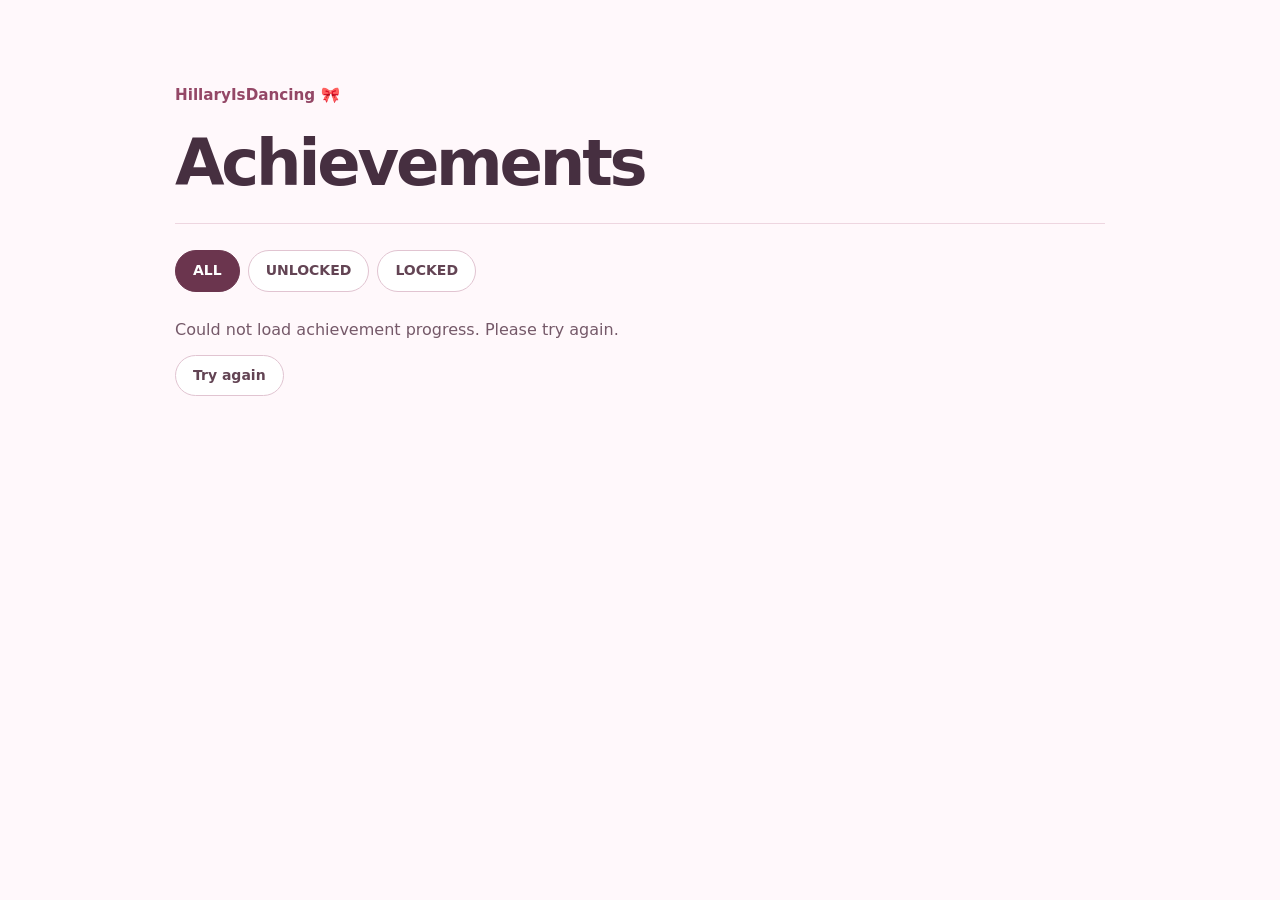
==== achievements.html @ 7daec535 "Add files via upload" ====
<!doctype html>
<html lang="en">
<head>
<meta charset="utf-8">
<meta name="viewport" content="width=device-width,initial-scale=1">
<meta name="robots" content="noindex,nofollow,noarchive">
<meta name="theme-color" content="#fff7fa">
<title>Achievements · HillaryIsDancing</title>
<style>
*{box-sizing:border-box}
body{margin:0;min-height:100vh;background:#fff8fb;color:#462f40;font:1rem/1.55 Inter,system-ui,sans-serif}
main{max-width:970px;margin:auto;padding:clamp(36px,8vw,84px) 20px}
header{border-bottom:1px solid #eed6e0;padding-bottom:26px}
.brand{margin:0;color:#944766;font-size:.95rem;font-weight:650}
h1{font-size:clamp(2.3rem,7vw,4rem);letter-spacing:-.05em;line-height:1.05;margin:.35em 0 0}
.filters{display:flex;flex-wrap:wrap;gap:8px;margin:26px 0}
button{cursor:pointer;font:inherit}
.filters button,.retry{border:1px solid #e1c4d1;border-radius:30px;padding:9px 17px;background:white;color:#634454;font-size:.875rem;font-weight:650}
.filters button[aria-pressed=true]{background:#6b354e;color:white;border-color:#6b354e}
button:focus-visible,summary:focus-visible{outline:3px solid #b73573;outline-offset:3px}
#cards{display:grid;grid-template-columns:repeat(auto-fit,minmax(min(100%,300px),1fr));gap:16px;align-items:start}
article{background:white;border:1px solid #edd9e3;border-radius:18px;padding:22px;min-width:0;overflow-wrap:anywhere}
article header{display:flex;align-items:baseline;justify-content:space-between;gap:12px;border:0;padding:0}
h2{font-size:1.18rem;line-height:1.35;margin:0}
.badge{font-size:.8rem;font-weight:650;padding:3px 10px;border-radius:20px;background:#f4edf1;color:#685561}
.earned{background:#e5f4eb;color:#286044}
p{margin:12px 0}article p,summary,#status{color:#755969}
.meter{display:flex;align-items:center;gap:12px;font-size:.875rem;font-variant-numeric:tabular-nums}
progress{width:100%;height:7px;flex:1;border:0;border-radius:20px;background:#f3e4eb;color:#c75283;accent-color:#c75283}
progress::-webkit-progress-bar{background:#f3e4eb;border-radius:20px}
progress::-webkit-progress-value{background:#c75283;border-radius:20px}
progress::-moz-progress-bar{background:#c75283;border-radius:20px}
details{border-top:1px solid #f2e5ec;margin-top:16px;padding-top:10px;font-size:.9rem}
summary{cursor:pointer}ol{padding-left:1.35rem}li{margin:5px 0}
</style>
</head>
<body>
<main>
<header><p class="brand">HillaryIsDancing 🎀</p><h1>Achievements</h1></header>
<div class="filters" role="group" aria-label="Filter achievements">
<button data-filter="all" aria-pressed="true">ALL</button>
<button data-filter="unlocked" aria-pressed="false">UNLOCKED</button>
<button data-filter="locked" aria-pressed="false">LOCKED</button>
</div>
<p id="status" role="status">Loading achievements…</p>
<button class="retry" hidden onclick="location.reload()">Try again</button>
<section id="cards" aria-label="Achievements"></section>
</main>
<script>
'use strict';
const cards=document.querySelector('#cards');
const statusLine=document.querySelector('#status');
const filters=[...document.querySelectorAll('[data-filter]')];
let selected='all', records=null;
function node(tag,text,css){
 const element=document.createElement(tag);
 if(text!==undefined)element.textContent=text;
 if(css)element.className=css;
 return element;
}
function summarize(record,data){
 const rules=record.conditions||[];
 if(rules.length<2)return record.description||'';
 const first=rules[0],group=data.groups?.[first.scopeGroup];
 if(record.match==='all'&&first.type==='artist_times'&&group?.membershipComplete&&rules.every(r=>
  r.type==='artist_times'&&r.scopeGroup===group.id&&r.target===1&&group.memberIds.includes(r.personId))){
  const members=new Set(rules.map(r=>r.personId));
  if(group.memberIds.every(id=>members.has(id)))return 'Cover all '+members.size+' members of '+group.name+' at least once.';
 }
 return (record.match==='any'?'Complete any one of ':'Complete all ')+rules.length+' conditions.';
}
function card(record){
 const box=node('article'),head=node('header'),earned=record.unlocked;
 head.append(node('h2',record.title),node('span',earned?'Unlocked':'Locked','badge'+(earned?' earned':'')));box.append(head);
 const description=summarize(record,window.HID_DATA);
 if(description)box.append(node('p',description));
 if(record.total>0){
  const line=node('div',undefined,'meter'),bar=node('progress');
  bar.max=record.total;bar.value=record.current;bar.setAttribute('aria-label','Achievement progress');
  line.append(bar,node('span',record.current+' / '+record.total));box.append(line);
 }
 if(record.conditions?.length>1){
  const details=node('details'),list=node('ol');
  const parts=(record.description||'').split(record.match==='any'?' OR ':' AND ');
  for(const item of parts)if(item)list.append(node('li',item));
  if(list.childElementCount){details.append(node('summary','View conditions'),list);box.append(details)}
 }
 return box;
}
function render(){
 filters.forEach(b=>b.setAttribute('aria-pressed',String(b.dataset.filter===selected)));
 if(records===null)return;
 const visible=records.filter(r=>selected==='all'||(selected==='unlocked')===r.unlocked);
 cards.replaceChildren(...visible.map(card));
 statusLine.textContent=visible.length?'':({all:'No achievements yet.',unlocked:'No achievements unlocked yet.',locked:'No locked achievements.'})[selected];
}
filters.forEach(b=>b.addEventListener('click',()=>{selected=b.dataset.filter;render()}));
async function start(){
 const base=location.protocol==='file:'?'https://hillaryisdancing.github.io/data/':'./data/';
 try{
  for(const name of ['groups','artists','dances','achievements']){
   await new Promise((resolve,reject)=>{
    const script=document.createElement('script');script.onload=resolve;script.onerror=reject;
    script.src=base+name+'.js';document.head.append(script);
   });
  }
  const data=window.HID_DATA;
  const dances=await data.loadDanceData();
  records=data.evaluateAllAchievements(dances).sort((a,b)=>Number(b.unlocked)-Number(a.unlocked));
  render();
 }catch{
  statusLine.textContent='Could not load achievement progress. Please try again.';
  document.querySelector('.retry').hidden=false;
 }
}
start();
</script>
</body>
</html>
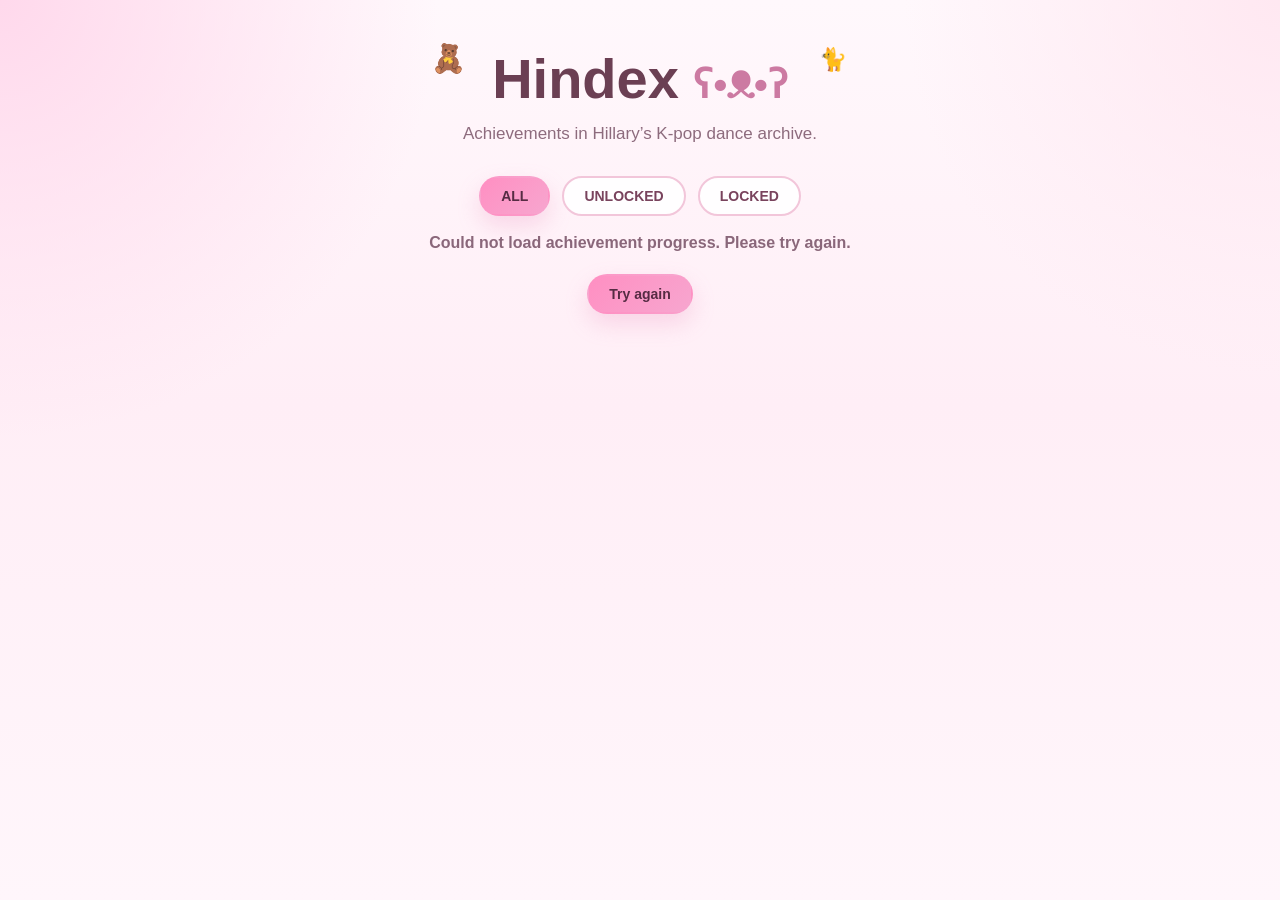
==== commit 7f20ceb0: "Add files via upload" ====
--- a/achievements.html
+++ b/achievements.html
@@ -4,39 +4,77 @@
 <meta charset="utf-8">
 <meta name="viewport" content="width=device-width,initial-scale=1">
 <meta name="robots" content="noindex,nofollow,noarchive">
-<meta name="theme-color" content="#fff7fa">
-<title>Achievements · HillaryIsDancing</title>
+<meta name="theme-color" content="#ffeef6">
+<title>Hindex · Achievements</title>
 <style>
-*{box-sizing:border-box}
-body{margin:0;min-height:100vh;background:#fff8fb;color:#462f40;font:1rem/1.55 Inter,system-ui,sans-serif}
-main{max-width:970px;margin:auto;padding:clamp(36px,8vw,84px) 20px}
-header{border-bottom:1px solid #eed6e0;padding-bottom:26px}
-.brand{margin:0;color:#944766;font-size:.95rem;font-weight:650}
-h1{font-size:clamp(2.3rem,7vw,4rem);letter-spacing:-.05em;line-height:1.05;margin:.35em 0 0}
-.filters{display:flex;flex-wrap:wrap;gap:8px;margin:26px 0}
-button{cursor:pointer;font:inherit}
-.filters button,.retry{border:1px solid #e1c4d1;border-radius:30px;padding:9px 17px;background:white;color:#634454;font-size:.875rem;font-weight:650}
-.filters button[aria-pressed=true]{background:#6b354e;color:white;border-color:#6b354e}
-button:focus-visible,summary:focus-visible{outline:3px solid #b73573;outline-offset:3px}
-#cards{display:grid;grid-template-columns:repeat(auto-fit,minmax(min(100%,300px),1fr));gap:16px;align-items:start}
-article{background:white;border:1px solid #edd9e3;border-radius:18px;padding:22px;min-width:0;overflow-wrap:anywhere}
-article header{display:flex;align-items:baseline;justify-content:space-between;gap:12px;border:0;padding:0}
-h2{font-size:1.18rem;line-height:1.35;margin:0}
-.badge{font-size:.8rem;font-weight:650;padding:3px 10px;border-radius:20px;background:#f4edf1;color:#685561}
-.earned{background:#e5f4eb;color:#286044}
-p{margin:12px 0}article p,summary,#status{color:#755969}
-.meter{display:flex;align-items:center;gap:12px;font-size:.875rem;font-variant-numeric:tabular-nums}
-progress{width:100%;height:7px;flex:1;border:0;border-radius:20px;background:#f3e4eb;color:#c75283;accent-color:#c75283}
-progress::-webkit-progress-bar{background:#f3e4eb;border-radius:20px}
-progress::-webkit-progress-value{background:#c75283;border-radius:20px}
-progress::-moz-progress-bar{background:#c75283;border-radius:20px}
-details{border-top:1px solid #f2e5ec;margin-top:16px;padding-top:10px;font-size:.9rem}
-summary{cursor:pointer}ol{padding-left:1.35rem}li{margin:5px 0}
+* { box-sizing: border-box; }
+body {
+  margin: 0;
+  min-height: 100vh;
+  font-family: Arial, Helvetica, sans-serif;
+  color: #5b4350;
+  background:
+    radial-gradient(circle at top left, rgba(255,215,235,.95), transparent 28%),
+    radial-gradient(circle at top right, rgba(255,230,240,.9), transparent 24%),
+    linear-gradient(180deg, #fff8fc 0%, #ffeef6 45%, #fff6fb 100%);
+}
+main { width: min(1120px, 92%); margin: auto; padding: 48px 0 64px; }
+.hero { text-align: center; margin-bottom: 32px; }
+.wordmark {
+  display: inline-flex; align-items: baseline; justify-content: center; gap: .26em;
+  position: relative; margin: 0; color: #6b3f53; font-size: clamp(38px, 7vw, 56px); line-height: 1.1;
+}
+.wordmark::before, .wordmark::after { position: absolute; opacity: .9; }
+.wordmark::before { content: "🧸"; right: calc(100% + .95em); top: -.15em; font-size: .5em; }
+.wordmark::after { content: "🐈"; left: calc(100% + 1.4em); top: 0; font-size: .4em; }
+.bear { font-size: .7em; color: #cc7aa2; }
+.subtitle { color: #8d6b7d; font-size: 17px; margin: 14px 0 0; }
+.filters { display: flex; flex-wrap: wrap; justify-content: center; gap: 12px; }
+button { cursor: pointer; font: inherit; }
+.filters button, .retry {
+  border: 2px solid #f2c6da; border-radius: 999px; padding: 10px 20px;
+  font-size: 14px; font-weight: bold; color: #79435d; background: rgba(255,255,255,.95);
+}
+.filters button[aria-pressed=true], .retry {
+  color: #562b43; background: linear-gradient(135deg,#ff8fc2,#f7a6cf);
+  border-color: transparent; box-shadow: 0 10px 22px rgba(233,141,186,.28);
+}
+.filters button:hover, .retry:hover { border-color: #e68ab2; }
+button:focus-visible, summary:focus-visible { outline: 3px solid #ae3672; outline-offset: 3px; }
+#status { text-align: center; margin: 18px 0 22px; font-weight: 600; color: #8a677a; }
+.retry:not([hidden]) { display: block; margin: 0 auto; }
+#cards { display: grid; grid-template-columns: repeat(auto-fill,minmax(min(100%,310px),1fr)); gap: 22px; }
+article {
+  min-width: 0; display: flex; flex-direction: column; padding: 20px; overflow-wrap: anywhere;
+  border: 2px solid #f7d7e5; border-radius: 24px; background: rgba(255,255,255,.95);
+  box-shadow: 0 10px 24px rgba(221,181,199,.18);
+}
+article header { display: flex; flex-direction: column-reverse; align-items: flex-start; gap: 8px; }
+h2 { margin: 0; font-size: 1.55rem; line-height: 1.14; color: #5b4350; }
+.badge {
+  font-size: .78rem; line-height: 1.25; letter-spacing: .08em; text-transform: uppercase;
+  font-weight: 750; color: #82687b; background: #f6eff4; border-radius: 999px; padding: 5px 10px;
+}
+.earned { background: #fff0f7; color: #a7346a; }
+article p { margin: 12px 0 18px; color: #806375; line-height: 1.5; }
+.meter { margin-top: auto; display: flex; align-items: center; gap: 12px; color: #815468; font-weight: 600; font-size: .875rem; }
+progress { width: 100%; min-width: 0; height: 8px; flex: 1; appearance: none; border: none; border-radius: 999px; background: #f9e3ee; }
+progress::-webkit-progress-bar { background: #f9e3ee; border-radius: 999px; }
+progress::-webkit-progress-value { background: linear-gradient(90deg,#e377aa,#ff9cc8); border-radius: 999px; }
+progress::-moz-progress-bar { background: #e377aa; border-radius: 999px; }
+details { margin-top: 14px; border-top: 1px solid #f7d7e5; padding-top: 10px; font-size: .9rem; }
+summary { cursor: pointer; color: #935370; } ol { padding-left: 1.35rem; } li { margin: 5px 0; }
+@media (max-width: 520px) {
+  main { padding-top: 34px; } .filters { gap: 6px; } .filters button { padding: 9px 13px; }
+}
 </style>
 </head>
 <body>
 <main>
-<header><p class="brand">HillaryIsDancing 🎀</p><h1>Achievements</h1></header>
+<header class="hero">
+<h1 class="wordmark" aria-label="Hindex Achievements">Hindex <span class="bear" aria-hidden="true">ʕ•ᴥ•ʔ</span></h1>
+<p class="subtitle">Achievements in Hillary’s K-pop dance archive.</p>
+</header>
 <div class="filters" role="group" aria-label="Filter achievements">
 <button data-filter="all" aria-pressed="true">ALL</button>
 <button data-filter="unlocked" aria-pressed="false">UNLOCKED</button>
@@ -92,7 +130,7 @@
  if(records===null)return;
  const visible=records.filter(r=>selected==='all'||(selected==='unlocked')===r.unlocked);
  cards.replaceChildren(...visible.map(card));
- statusLine.textContent=visible.length?'':({all:'No achievements yet.',unlocked:'No achievements unlocked yet.',locked:'No locked achievements.'})[selected];
+ statusLine.textContent=visible.length?'Showing '+visible.length+' of '+records.length+' achievement'+(records.length===1?'':'s'):({all:'No achievements yet.',unlocked:'No achievements unlocked yet.',locked:'No locked achievements.'})[selected];
 }
 filters.forEach(b=>b.addEventListener('click',()=>{selected=b.dataset.filter;render()}));
 async function start(){
